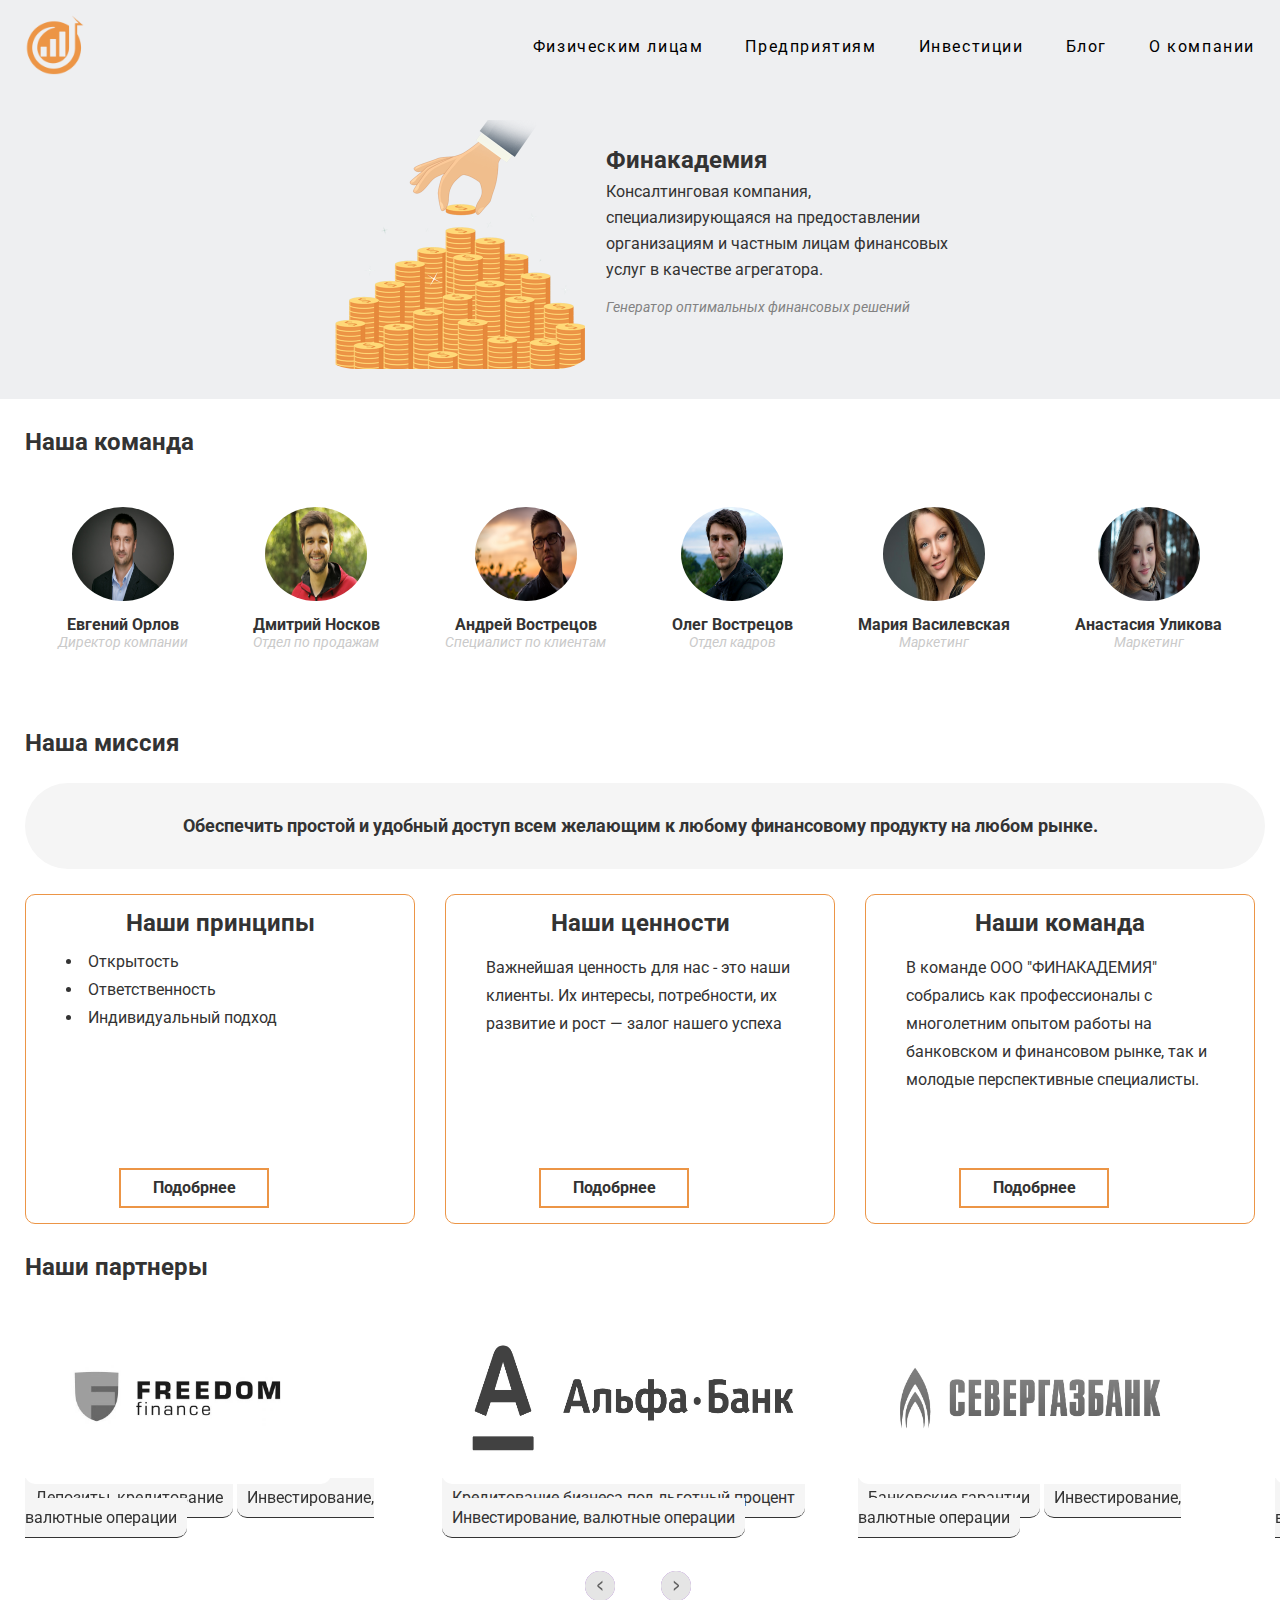
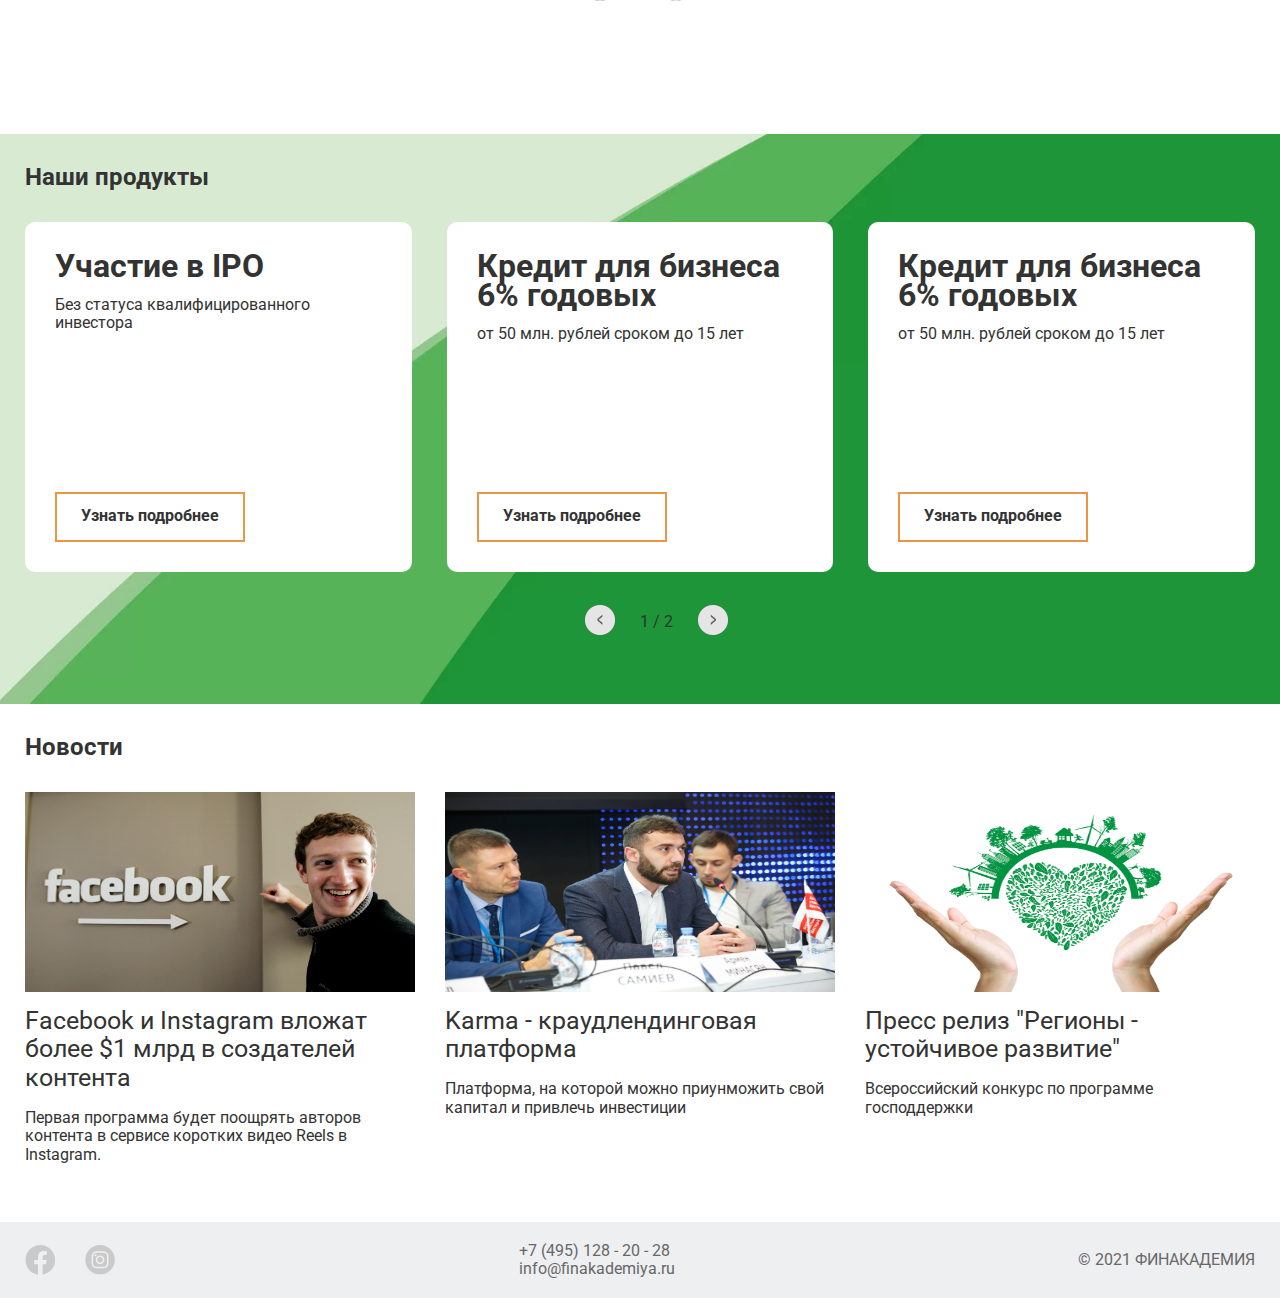
==== task/index.html @ 8fce5462 "add test task" ====
<!DOCTYPE html>
<html lang="ru">
<head>
    <meta charset="UTF-8">
    <meta http-equiv="X-UA-Compatible" content="IE=edge">
    <meta name="viewport" content="width=device-width, initial-scale=1.0">
    <title>ООО "Финакадемия"</title>
    <link rel="stylesheet" href="css/normalize.css">
    <link rel="stylesheet" href="css/styles.css">
    <link rel="stylesheet" href="https://unpkg.com/swiper/swiper-bundle.min.css"/>
    <script src="https://unpkg.com/swiper/swiper-bundle.min.js"></script>
    <script src="js/scripts.js"></script>
    <style>
        @import url('https://fonts.googleapis.com/css2?family=Roboto:wght@400;700&display=swap');
    </style>
</head>
<body>
    <header class="header">
        <div class="container">
            <div class="header-list">
                <a href="#">
                    <img class="logotype__image" src="image/Logotype.png" alt="Логотип">
                 </a>
                <nav class="header_list__items" id="burger-menu">
                    <button class="burger__closed"></button>
                    <ul class="header-list__item">
                        <li class="header-list__items">
                            <a class="header-list__link" href="#">Физическим лицам</a>
                        </li>
                        <li class="header-list__items">
                            <a class="header-list__link" href="#">Предприятиям</a>
                        </li>
                        <li class="header-list__items">
                            <a class="header-list__link" href="#">Инвестиции</a>
                        </li>
                        <li class="header-list__items">
                            <a class="header-list__link" href="#">Блог</a>
                        </li>
                        <li class="header-list__items">
                            <a class="header-list__link" href="#">О компании</a>
                        </li>
                    </ul>
                </nav>
                <button class="burger__menu" id="burger">
                    <svg version="1.1" xmlns="http://www.w3.org/2000/svg" width="32" height="32" viewBox="0 0 32 32">
                        <path fill="#ec9546" d="M5.333 22.667h21.333v-2.667h-21.333v2.667zM5.333 17.333h21.333v-2.667h-21.333v2.667zM5.333 9.333v2.667h21.333v-2.667h-21.333z"></path>
                    </svg>  
                </button>
            </div>
            <div class="header-content">
                <img class="header-content__image" src="image/header-image.png" alt="Финакадемия">
                <div class="header-content__information">
                    <h1 class="header-content__title">
                        Финакадемия
                    </h1>
                    <p class="header-content__discription">
                        Консалтинговая компания, специализирующаяся на предоставлении организациям и частным лицам финансовых услуг в качестве агрегатора.
                    </p>
                    <span class="header-content__short">
                        Генератор оптимальных финансовых решений
                    </span>
                </div>
            </div>
        </div>
    </header>
    <main class="main">
        <section class="team">
            <div class="container">
                <h2 class="section__title">
                    Наша команда
                </h2>
                <ul class="team-list">
                    <li class="team-list__items">
                        <img class="team-list__images" src="image/team.jpg" alt="Наша команда">
                        <span class="team-list__name">Евгений Орлов</span>
                        <span class="team-list__position">Директор компании</span>
                    </li>
                    <li class="team-list__items">
                        <img class="team-list__images" src="image/team2.jpg" alt="Наша команда">
                        <span class="team-list__name">Дмитрий Носков</span>
                        <span class="team-list__position">Отдел по продажам</span>
                    </li>
                    <li class="team-list__items">
                        <img class="team-list__images" src="image/team3.jpg" alt="Наша команда">
                        <span class="team-list__name">Андрей Вострецов</span>
                        <span class="team-list__position">Специалист по клиентам</span>
                    </li>
                    <li class="team-list__items">
                        <img class="team-list__images" src="image/team4.jpg" alt="Наша команда">
                        <span class="team-list__name">Олег Вострецов</span>
                        <span class="team-list__position">Отдел кадров</span>
                    </li>
                    <li class="team-list__items">
                        <img class="team-list__images" src="image/team5.jpg" alt="Наша команда">
                        <span class="team-list__name">Мария Василевская</span>
                        <span class="team-list__position">Маркетинг</span>
                    </li>
                    <li class="team-list__items">
                        <img class="team-list__images" src="image/team6.jpg" alt="Наша команда">
                        <span class="team-list__name">Анастасия Уликова</span>
                        <span class="team-list__position">Маркетинг</span>
                    </li>
                </ul>
            </div>
        </section>
        <section class="mission">
            <div class="container">
            <h2 class="section__title">
                Наша миссия
            </h2>
            <p class="mission__discription">
                Обеспечить простой и удобный доступ всем желающим к любому финансовому продукту на любом рынке.
            </p>
        </div>
        </section>
        <section class="working">
            <div class="container">
                <ul class="working-list">
                    <li class="working-list__item">
                        <h2 class="section__title section__working">Наши принципы</h2>
                        <ul class="working-list__first">
                            <li class="working-list__name">Открытость</li>
                            <li class="working-list__name">Ответственность</li>
                            <li class="working-list__name">Индивидуальный подход</li>
                        </ul>
                        <button class="main__btn">Подобрнее</button>
                    </li>
                    <li class="working-list__item">
                        <h2 class="section__title section__working">Наши ценности</h2>
                        <p class="working-list__discription">Важнейшая ценность для нас - это наши клиенты. Их интересы, потребности, их развитие и рост — залог нашего успеха</p>
                        <button class="main__btn">Подобрнее</button>
                    </li>
                    <li class="working-list__item">
                        <h2 class="section__title section__working">Наши команда</h2>
                        <p class="working-list__discription">В команде ООО "ФИНАКАДЕМИЯ" собрались как профессионалы с многолетним опытом работы на банковском и финансовом рынке, так и молодые перспективные специалисты.</p>
                        <button class="main__btn">Подобрнее</button>
                    </li>
                </ul>
            </div>
        </section>
        <section class="partner">
            <div class="container partner__contein">
                <h2 class="section__title">
                    Наши партнеры
                </h2>
                <div class="swiper-buttons">
                    <div class="swiper-partner-next"></div>
                    <div class="pagination-partner"></div>
                    <div class="swiper-partner-prev"></div>
                    </div>
                <ul class="partner-list partner-list__container swiper-container">
                    <div class="swiper-wrapper">
                    <li class="partner-list__content swiper-slide">
                        <button class="partner-list__link">
                            <img class="partner-list__image" src="image/partner1.jpg" alt="Freedom Finance">
                        </button>
                        <span class="partner-link__info">Депозиты, кредитование</span>
                        <span class="partner-link__info">Инвестирование, валютные операции</span>
                    </li>
                    <li class="partner-list__content swiper-slide">
                        <button class="partner-list__link">
                            <img class="partner-list__image" src="image/partner2.png" alt="Альфа Банк">
                        </button>
                        <span class="partner-link__info">Кредитование бизнеса под льготный процент</span>
                        <span class="partner-link__info">Инвестирование, валютные операции</span>
                    </li>
                    <li class="partner-list__content swiper-slide">
                        <button class="partner-list__link">
                            <img class="partner-list__image" src="image/partner3.jpg" alt="Севергазбанк">
                        </button>
                        <span class="partner-link__info">Банковские гарантии</span>
                        <span class="partner-link__info">Инвестирование, валютные операции</span>
                    </li>
                    <li class="partner-list__content swiper-slide">
                        <button class="partner-list__link">
                            <img class="partner-list__image" src="image/partner1.jpg" alt="Freedom Finance">
                        </button>
                        <span class="partner-link__info">Депозиты, кредитование</span>
                        <span class="partner-link__info">Инвестирование, валютные операции</span>
                    </li>
                    <li class="partner-list__content swiper-slide">
                        <button class="partner-list__link">
                            <img class="partner-list__image" src="image/partner2.png" alt="Альфа Банк">
                        </button>
                        <span class="partner-link__info">Кредитование бизнеса под льготный процент</span>
                        <span class="partner-link__info">Инвестирование, валютные операции</span>
                    </li>
                    <li class="partner-list__content swiper-slide">
                        <button class="partner-list__link">
                            <img class="partner-list__image" src="image/partner3.jpg" alt="Севергазбанк">
                        </button>
                        <span class="partner-link__info">Банковские гарантии</span>
                        <span class="partner-link__info">Инвестирование, валютные операции</span>
                    </li>
                </div>
                </ul>
            </div>
        </section>
        <section class="products">
            <div class="container container__product">
                <h2 class="section__title">Наши продукты</h2>
                <div class="swiper-buttons">
                <div class="swiper-product-next"></div>
                <div class="pagination-product"></div>
                <div class="swiper-product-prev"></div>
                </div>
                <ul class="products-list swiper-container">
                    <div class="swiper-wrapper">
                    <li class="products-list__item swiper-slide">
                        <h3 class="products-list__title">Участие в IPO</h3>
                        <span class="products-list__info">Без статуса квалифицированного инвестора</span>
                        <button class="main__btn product__btn">Узнать подробнее</button>
                    </li>
                    <li class="products-list__item swiper-slide">
                        <h3 class="products-list__title">Кредит для бизнеса 6% годовых</h3>
                        <span class="products-list__info">от 50 млн. рублей сроком до 15 лет</span>
                        <button class="main__btn product__btn">Узнать подробнее</button>
                    </li>
                    <li class="products-list__item swiper-slide">
                        <h3 class="products-list__title">Кредит для бизнеса 6% годовых</h3>
                        <span class="products-list__info">от 50 млн. рублей сроком до 15 лет</span>
                        <button class="main__btn product__btn">Узнать подробнее</button>
                    </li>
                    <li class="products-list__item swiper-slide">
                        <h3 class="products-list__title">Кредит для бизнеса 6% годовых</h3>
                        <span class="products-list__info">от 50 млн. рублей сроком до 15 лет</span>
                        <button class="main__btn product__btn">Узнать подробнее</button>
                    </li>
                </div>
                </ul>
            </div>
        </section>
        <section class="news">
            <div class="container">
            <h2 class="section__title">Новости</h2>
            <ul class="news-list">
                <li class="news-list__block">
                    <img src="image/news1.jpg" alt="Facebook и Instagram вложат более $1 млрд">
                    <a href="#" class="partner-list__title">
                        Facebook и Instagram вложат более $1 млрд в создателей контента
                    </a>
                    <p class="news-list__discription">
                        Первая программа будет поощрять авторов контента в сервисе коротких видео Reels в Instagram.
                    </p>
                </li>
                <li class="news-list__block">
                    <img src="image/news2.jpg" alt="Karma - краудлендинговая платформа">
                    <a href="#" class="partner-list__title">
                        Karma - краудлендинговая платформа
                    </a>
                    <p class="news-list__discription">
                        Платформа, на которой можно приунможить свой капитал и привлечь инвестиции
                    </p>
                </li>
                <li class="news-list__block">
                    <img src="image/news3.jpg" alt="Пресс релиз Регионы - устойчивое развитие">
                    <a href="#" class="partner-list__title">
                        Пресс релиз "Регионы - устойчивое развитие"
                    </a>
                    <p class="news-list__discription">
                        Всероссийский конкурс по программе господдержки
                    </p>
                </li>
            </ul>
        </div>
        </section>
    </main>
    <footer class="footer">
        <div class="container footer__container">
            <div class="social-media">
                <a class="social-media__facebook" href="#"></a>
                <a class="social-media__instagram" href="#"></a>
            </div>
            <div class="concts-us">
                <a href="tel:+74951282028">+7 (495) 128 - 20 - 28</a>
                <a href="mail:info@finakademiya.ru">info@finakademiya.ru</a>
            </div>
            <span class="company-name">© 2021 ФИНАКАДЕМИЯ</span>
        </div>
    </footer>
</body>
</html>
---- task/css/styles.css ----
* {
  -webkit-box-sizing: border-box;
  box-sizing: border-box;
}

*:focus {
  outline: 0;
  border: 0
}

*:focus-visible {
  outline: 0;
  border: 0
}

html, body {
  padding: 0;
  font-family: 'Roboto';
  font-size: 16px;
  color: #333333;
  scroll-behavior: smooth;
  position: relative;
}

a {
  text-decoration: none;
}

ul, li {
  list-style: none;
  margin: 0;
  padding: 0;
}

img {
  max-width: 100%;
}

h1 {
  margin: 0;
  padding: 0;
}

button {
  cursor: pointer;
}

.container {
  max-width: 1290px;
  margin: 0 auto;
}

.section__title {
  font-size: 24px;
  color: #333333;
  margin: 0 0 30px;
}

.team, .mission, .partner, .products, .news {
  padding: 30px 0;
}

.main__btn {
  position: absolute;
  bottom: 15px;
  left: 31%;
  width: 150px;
  height: 40px;
  background: transparent;
  color: #333;
  font-weight: 700;
  border: 2px solid #ec9546;
  transition: all .2s ease-in-out;
}

.main__btn:hover {
  color: #fff;
  background: #ec9546;
  transition: all .2s ease-in-out;
}

/* HEADER */

.header {
  background: #EEEFF1;
}

.header-list {
  display: flex;
  justify-content: space-between;
  align-items: center;
  padding: 15px 0;
}

.burger__menu {
  display: none;
}

.burger__closed {
  display: none;
}

.logotype__image {
  width: 60px;
  height: 60px;
}

.header-list__items:not(:last-child) {
  margin-right: 42px;
}

.header-list__item {
  display: flex;
  justify-content: space-between;
}

.header-list__link {
  position: relative;
  color: #000000;
  line-height: 26px;
  letter-spacing: 0.1em;
  transition: all .2s ease-in-out;
  z-index: 1;
}

.header-list__link:hover::before {
  position: absolute;
  content: '';
  bottom: -8px;
  left: 0;
  background: #ec9546;
  width: 100%;
  height: 3px;
}

.header-list__link:active {
  color: #ec9546;
  transition: all .2s ease-in-out;
}

.header-list__link:focus:not(:active) {
  color: #fff;
}

.header-list__link:focus:not(:active)::before {
  position: absolute;
  left: -5px;
  top: -5px;
  content: '';
  background: #ec9546;
  width: calc(100% + 10px);
  height: calc(100% + 10px);
  transition: all .2s ease-in-out;
  z-index: -1;
}

.header-content {
  display: flex;
  justify-content: center;
  align-items: center;
  padding: 0 0 30px 0;
}

.header-content__image {
  width: 300px;
  height: 100%;
  border-radius: 50px;
}

.header-content__title {
  font-size: 24px;
  margin: 0 0 5px;
}

.header-content__information {
  width: 30%;
}

.header-content__discription {
  line-height: 26px;
  margin: 0 0 15px;
}

.header-content__short {
  color: #828282;
  font-size: 14px;
  font-style: italic;
}

/* TEAM */

.team-list {
  display: flex;
  justify-content: space-around;
  padding: 20px 0;
}

.team-list__items {
  display: flex;
  flex-direction: column;
  align-items: center;
}

.team-list__images {
  width: 102px;
  height: 94px;
  border-radius: 100%;
  margin: 0 0 15px;
}

.team-list__name {
  font-weight: 700;
}

.team-list__position {
  font-style: italic;
  font-size: 14px;
  color: #cacaca;
}

/* MISSION */

.mission__discription {
  display: block;
  position: relative;
  text-align: center;
  font-size: 18px;
  line-height: 36px;
  font-weight: 700;
  padding: 20px 0;
  margin: 0;
}

.mission__discription::before {
  position: absolute;
  content: '';
  top: -5px;
  left: 0;
  width: calc(100% + 10px);
  height: calc(100% + 10px);
  background-color: #f5f5f5;
  border-radius: 50px;
  z-index: -1;
}

.section__working {
  margin: 0 0 10px;
}

.working-list {
  display: flex;
  justify-content: space-between;
  text-align: center;
}

.working-list__item {
  position: relative;
  width: 100%;
  height: 270px;
  border: 1px solid #ec9546;
  border-radius: 10px;
  padding: 15px 40px;
}

.working-list__item:not(:last-child) {
  margin-right: 30px;
}

.working-list__name {
  list-style: inside;
  line-height: 28px;
  text-align: left;
}

.working-list__discription {
  line-height: 28px;
  text-align: left;
}

/* PARTNER */

.partner-list {
  display: flex;
  justify-content: space-between;
}

.partner__contein {
  position: relative;
}

.partner-list__content {
  display: flex;
  flex-direction: column;
}

.partner-list__link {
  padding: 0;
  height: 172px;
  border: 0;
}

.pagination-partner {
  display: none;
}

.swiper-partner-next {
  position: absolute;
  right: -64px;
  top: 56%;
  background-image: url('../image/slider-arrow-next.png');
  background-size: cover;
  background-repeat: no-repeat;
  width: 30px;
  height: 30px;
  transition: all .2s ease-in-out;
  cursor: pointer;
}

.swiper-partner-next:hover {
  background-image: url('../image/slider-next-hover.png');
  transition: all .2s ease-in-out;
}

.swiper-partner-next:active {
  background-image: url('../image/slider-next-hover.png');
  border: 1px solid #fff;
  border-radius: 100%;
  transition: all .2s ease-in-out;
}

.swiper-partner-next:focus:not(:active) {
  background-image: url('../image/slider-arrow-next.png');
  border: 1px solid #333;
  border-radius: 100%;
  transition: all .2s ease-in-out;
  outline: 0;
}

.swiper-partner-prev {
  position: absolute;
  left: -64px;
  top: 56%;
  background-image: url('../image/slider-arrow-prev.png');
  background-size: cover;
  background-repeat: no-repeat;
  width: 30px;
  height: 30px;
  cursor: pointer;
}

.swiper-partner-prev:hover {
  background-image: url('../image/slider-prev-hover.png');
  transition: all .2s ease-in-out;
}

.swiper-partner-prev:active {
  background-image: url('../image/slider-prev-hover.png');
  border: 1px solid #fff;
  border-radius: 100%;
  transition: all .2s ease-in-out;
}

.swiper-partner-prev:focus:not(:active) {
  background-image: url('../image/slider-arrow-prev.png');
  border: 1px solid #333;
  border-radius: 100%;
  transition: all .2s ease-in-out;
  outline: 0;
}

.partner-list__image {
  width: 100%;
  height: 100%;
  border-radius: 10px;
  filter: grayscale(1);
  transition: all .2s ease-in-out;
}

.partner-list__image:hover {
  filter: grayscale(0);
  transition: all .2s ease-in-out;
}

.partner-link__info {
  line-height: 28px;
  background-color: #f5f5f5;
  padding: 5px 5px;
  border-bottom: 1px solid #333;
  border-bottom-right-radius: 10px;
  border-bottom-left-radius: 10px;
}

/* PRODUCT */

.products {
  background-image: url('../image/IMG_0445.webp');
  background-size: cover;
  height: 500px;
}

.products-list {
  height: 350px;
}

.pagination-product {
  display: none;
}

.products-list__item {
  display: flex;
  flex-direction: column;
  justify-content: center;
  background-color: #fff;
  border-radius: 10px;
  padding: 30px;
  position: relative;
}

.products-list__title {
  font-size: 32px;
  line-height: 29px;
  margin: 0 0 15px
}

.container__product {
  position: relative;
}

.swiper-product-next {
  position: absolute;
  right: -64px;
  top: 56%;
  background-image: url('../image/slider-arrow-next.png');
  background-size: cover;
  background-repeat: no-repeat;
  width: 30px;
  height: 30px;
  transition: all .2s ease-in-out;
  cursor: pointer;
}

.swiper-product-next:hover {
  background-image: url('../image/slider-next-hover.png');
  transition: all .2s ease-in-out;
}

.swiper-product-next:active {
  background-image: url('../image/slider-next-hover.png');
  border: 1px solid #fff;
  border-radius: 100%;
  transition: all .2s ease-in-out;
}

.swiper-product-next:focus:not(:active) {
  background-image: url('../image/slider-arrow-next.png');
  border: 1px solid #333;
  border-radius: 100%;
  transition: all .2s ease-in-out;
  outline: 0;
}

.swiper-product-prev {
  position: absolute;
  left: -64px;
  top: 56%;
  background-image: url('../image/slider-arrow-prev.png');
  background-size: cover;
  background-repeat: no-repeat;
  width: 30px;
  height: 30px;
  cursor: pointer;
}

.swiper-product-prev:hover {
  background-image: url('../image/slider-prev-hover.png');
  transition: all .2s ease-in-out;
}

.swiper-product-prev:active {
  background-image: url('../image/slider-prev-hover.png');
  border: 1px solid #fff;
  border-radius: 100%;
  transition: all .2s ease-in-out;
}

.swiper-product-prev:focus:not(:active) {
  background-image: url('../image/slider-arrow-prev.png');
  border: 1px solid #333;
  border-radius: 100%;
  transition: all .2s ease-in-out;
  outline: 0;
}

.product__btn {
  position: absolute;
  bottom: 30px;
  left: 30px;
  width: 190px;
  height: 50px;
}

/* NEWS */

.news-list {
  display: flex;
  justify-content: space-between;
}

.news-list__block {
  display: flex;
  flex-direction: column;
  width: 400px;
  height: 400px;
}

.news-list__block img {
  height: 240px;
  margin: 0 0 15px;
}

.partner-list__title {
  color: #333;
  font-size: 25px;
  transition: all .2s ease-in-out;
}

.partner-list__title:hover {
  color: #ec9546;
  transition: all .2s ease-in-out;
}

/* FOOTER */

.footer {
  background: #EEEFF1;
}

.footer__container {
  display: flex;
  justify-content: space-between;
  align-items: center;
  padding: 20px 0;
}

.social-media {
  display: flex;
}

.social-media__facebook {
  display: block;
  width: 30px;
  height: 30px;
  background-image: url('../image/fb.svg');
  background-size: cover;
  background-repeat: no-repeat;
  margin-right: 30px;
  transition: all .2s ease-in-out;
}

.social-media__facebook:hover {
  transform: scale(1.2);
  transition: all .2s ease-in-out;
}

.social-media__instagram {
  display: block;
  width: 30px;
  height: 30px;
  background-image: url('../image/instagram.svg');
  background-size: cover;
  background-repeat: no-repeat;
  transition: all .2s ease-in-out;
}

.social-media__instagram:hover {
  transform: scale(1.2);
  transition: all .2s ease-in-out;
}

.concts-us {
  display: flex;
  flex-direction: column;
}

.concts-us a {
  color: rgb(104, 104, 104);
}

.company-name {
  color: rgb(104, 104, 104);
}

@media (min-width: 1025px) and (max-width: 1440px) {
  .container {
    max-width: 100%;
    padding: 0 25px;
  }
  .burger__closed {
    display: none;
  }
  .working-list__item {
    height: 330px;
  }
  .working-list__item .main__btn {
    left: 24%;
  }
  .partner__contein .swiper-buttons {
    display: flex;
    align-items: center;
    position: absolute;
    bottom: -50px;
    left: 50%;
  }
  .swiper-partner-next {
    right: -51px;
    top: -7px;
  }
  .swiper-partner-prev {
    left: -55px;
    top: -7px;
  }
  .partner {
    height: 510px;
  }
  .partner-list__link {
    background-color: transparent;
  }
  .partner-link__info {
    line-height: 20px;
    padding: 10px;
    height: 60px;
  }
  .products {
    height: 570px;
  }
  .container__product .swiper-buttons {
    position: absolute;
    left: 50%;
    bottom: -60px;
  }
  .pagination-product {
    display: block;
  }
  .swiper-product-next {
    right: -55px;
    top: -8px;
  }
  .swiper-product-prev {
    left: -55px;
    top: -8px;
  }
  .news-list__block:not(:last-child) {
    margin-right: 30px;
  }
  .news-list__block img {
    height: 200px;
  }
  .footer__container {
    padding: 20px 25px;
  }
}

@media (min-width: 769px) and (max-width: 1024px) {
  .container {
    max-width: 100%;
    padding: 0 15px;
  }
  .burger__menu {
    display: block;
    background-color: transparent;
    border: 0;
  }
  .burger__closed {
    display: block;
    position: absolute;
    top: 30px;
    right: 30px;
    background-image: url('../image/burger-closed.svg');
    background-size: cover;
    background-repeat: no-repeat;
    background-color: transparent;
    border: 0;
    width: 25px;
    height: 25px;
  }
  .header_list__items.menu-block__active {
    transform: none;
  }
  .header-list__item {
    display: flex;
    flex-direction: column;
    padding-top: 150px;
  }
  .header-list__link {
    font-size: 24px;
    font-weight: 600;
    color: #333333;
  }
  .header-list__items:not(:last-child) {
    margin-bottom: 25px;
    margin-right: 0;
  }
  .header_list__items {
    position: absolute;
    z-index: 10;
    top: 0;
    left: 0;
    display: flex;
    flex-direction: column;
    justify-content: space-between;
    width: 100%;
    height: 526px;
    padding: 15px 15px 27px 15px;
    text-align: right;
    background-color: rgb(255 255 255 / 90%);
    transition: transform .4s ease-out;
    transform: translateY(-1000%);
  }
  .header-content {
    flex-direction: column;
  }
  .header-content__image {
    margin: 0 0 10px;
  }
  .header-content__information {
    text-align: center;
    width: 100%;
  }
  .team-list {
    flex-wrap: wrap;
  }
  .team-list__items:not(:last-child) {
    margin-bottom: 15px;
  }
  .mission__discription {
    font-size: 14px;
    line-height: 24px;
    padding: 10px 10px;
  }
  .mission__discription::before {
    border-radius: 20px;
    width: 100%;
    height: 100%;
  }
  .working-list {
    flex-wrap: wrap;
    justify-content: space-around;
  }
  .working-list__item {
    max-width: 320px;
    height: 290px;
  }
  .working-list__item:not(:last-child) {
    margin-right: 0;
    margin-bottom: 20px;
  }
  .working-list__discription {
    font-size: 14px;
    line-height: 24px;
  }
  .main__btn {
    left: 24%;
  }
  .product__btn {
    left: 30px;
  }
  .pagination-product {
    position: absolute;
    display: flex;
    width: auto !important;
    bottom: -25px !important;
    left: -11px !important;
    color: #fff;
  }
  .partner {
    height: 450px;
  }
  .partner-list__image {
    filter: grayscale(0);
    border-bottom-left-radius: 0;
    border-bottom-right-radius: 0;
    max-width: 100%;
    height: 100%;
    width: unset;
  }
  .partner-link__info {
    padding: 10px;
    font-size: 13px;
    line-height: 16px;
    height: 50px;
  }
  .partner-list__title {
    display: inline-block;
  }
  .partner-list__link {
    width: 100%;
    background-color: transparent;
  }
  .partner__contein .swiper-buttons {
    position: absolute;
    bottom: -25px;
    left: 50%
  }
  .container__product .swiper-buttons {
    position: absolute;
    bottom: -50px;
    left: 50%
  }
  .pagination-partner {
    position: absolute;
    display: flex;
    width: auto !important;
    bottom: -25px !important;
    left: -11px !important;
    color: #333;
  }
  .products {
    height: 560px;
  }
  .news-list {
    flex-wrap: wrap;
    justify-content: space-evenly;
  }
  .news-list__block {
    width: 360px;
    max-height: 400px;
  }
  .news-list__block img {
    height: 220px;
    margin: 0 0 15px;
  }
  .footer__container {
    padding: 20px 15px;
    flex-direction: column;
  }
  .social-media {
    margin: 0 0 10px;
  }
  .social-media__facebook {
    margin-right: 15px;
  }
  .concts-us {
    margin: 0 0 10px;
  }
}

@media (min-width: 320px) and (max-width: 768px) {
  .container {
    max-width: 100%;
    padding: 0 15px;
  }
  .burger__menu {
    display: block;
    background-color: transparent;
    border: 0;
  }
  .burger__closed {
    display: block;
    position: absolute;
    top: 30px;
    right: 30px;
    background-image: url('../image/burger-closed.svg');
    background-size: cover;
    background-repeat: no-repeat;
    background-color: transparent;
    border: 0;
    width: 25px;
    height: 25px;
  }
  .header_list__items.menu-block__active {
    transform: none;
  }
  .header-list__item {
    display: flex;
    flex-direction: column;
    padding-top: 150px;
  }
  .header-list__link {
    font-size: 24px;
    font-weight: 600;
    color: #333333;
  }
  .header-list__items:not(:last-child) {
    margin-bottom: 25px;
    margin-right: 0;
  }
  .header_list__items {
    position: absolute;
    z-index: 10;
    top: 0;
    left: 0;
    display: flex;
    flex-direction: column;
    justify-content: space-between;
    width: 100%;
    height: 526px;
    padding: 15px 15px 27px 15px;
    text-align: right;
    background-color: rgb(255 255 255 / 90%);
    transition: transform .4s ease-out;
    transform: translateY(-1000%);
  }
  .header-content {
    flex-direction: column;
  }
  .header-content__image {
    margin: 0 0 10px;
  }
  .header-content__information {
    text-align: center;
    width: 100%;
  }
  .team-list {
    flex-wrap: wrap;
  }
  .team-list__items:not(:last-child) {
    margin-bottom: 15px;
  }
  .mission__discription {
    font-size: 14px;
    line-height: 24px;
    padding: 10px 10px;
  }
  .mission__discription::before {
    border-radius: 20px;
    width: 100%;
    height: 100%;
  }
  .working-list {
    flex-wrap: wrap;
    justify-content: space-around;
  }
  .working-list__item {
    max-width: 320px;
    height: 290px;
  }
  .working-list__item:not(:last-child) {
    margin-right: 0;
    margin-bottom: 20px;
  }
  .working-list__discription {
    font-size: 14px;
    line-height: 24px;
  }
  .main__btn {
    left: 24%;
  }
  .product__btn {
    left: 30px;
  }
  .pagination-product {
    position: absolute;
    display: flex;
    width: auto !important;
    bottom: -25px !important;
    left: -11px !important;
    color: #fff;
  }
  .partner {
    height: 450px;
  }
  .partner-list__image {
    filter: grayscale(0);
    border-bottom-left-radius: 0;
    border-bottom-right-radius: 0;
    max-width: 100%;
    height: 100%;
    width: unset;
  }
  .partner-link__info {
    padding: 10px;
    font-size: 13px;
    line-height: 16px;
    height: 50px;
  }
  .partner-list__title {
    display: inline-block;
  }
  .partner-list__link {
    width: 100%;
    background-color: transparent;
  }
  .swiper-buttons {
    position: absolute;
    bottom: -17px;
    left: 50%
  }
  .pagination-partner {
    position: absolute;
    display: flex;
    width: auto !important;
    bottom: -25px !important;
    left: -11px !important;
    color: #333;
  }
  .news-list {
    flex-wrap: wrap;
    flex-direction: column;
  }
  .news-list__block {
    width: 100%;
    height: 100%;
  }
  .news-list__block img {
    height: auto;
    margin: 0 0 15px;
  }
  .footer__container {
    padding: 20px 15px;
    flex-direction: column;
  }
  .social-media {
    margin: 0 0 10px;
  }
  .social-media__facebook {
    margin-right: 15px;
  }
  .concts-us {
    margin: 0 0 10px;
  }
}
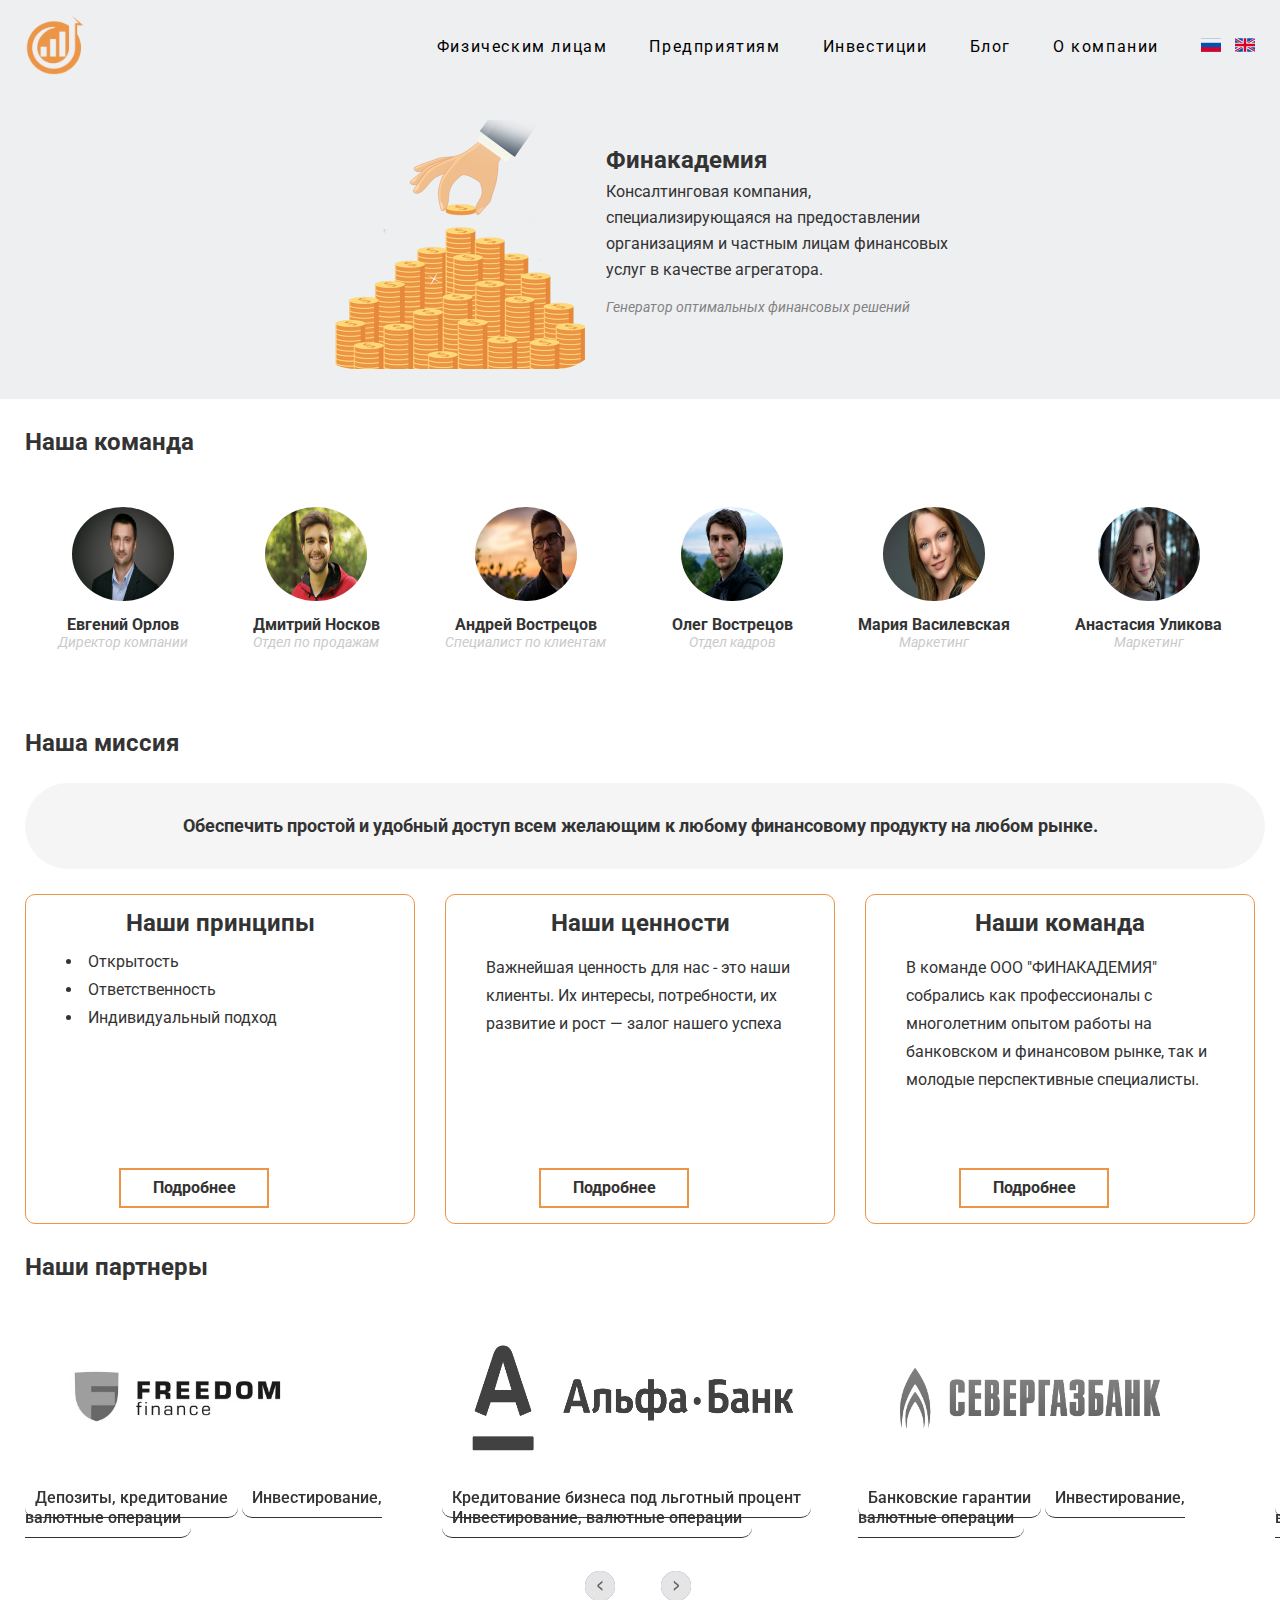
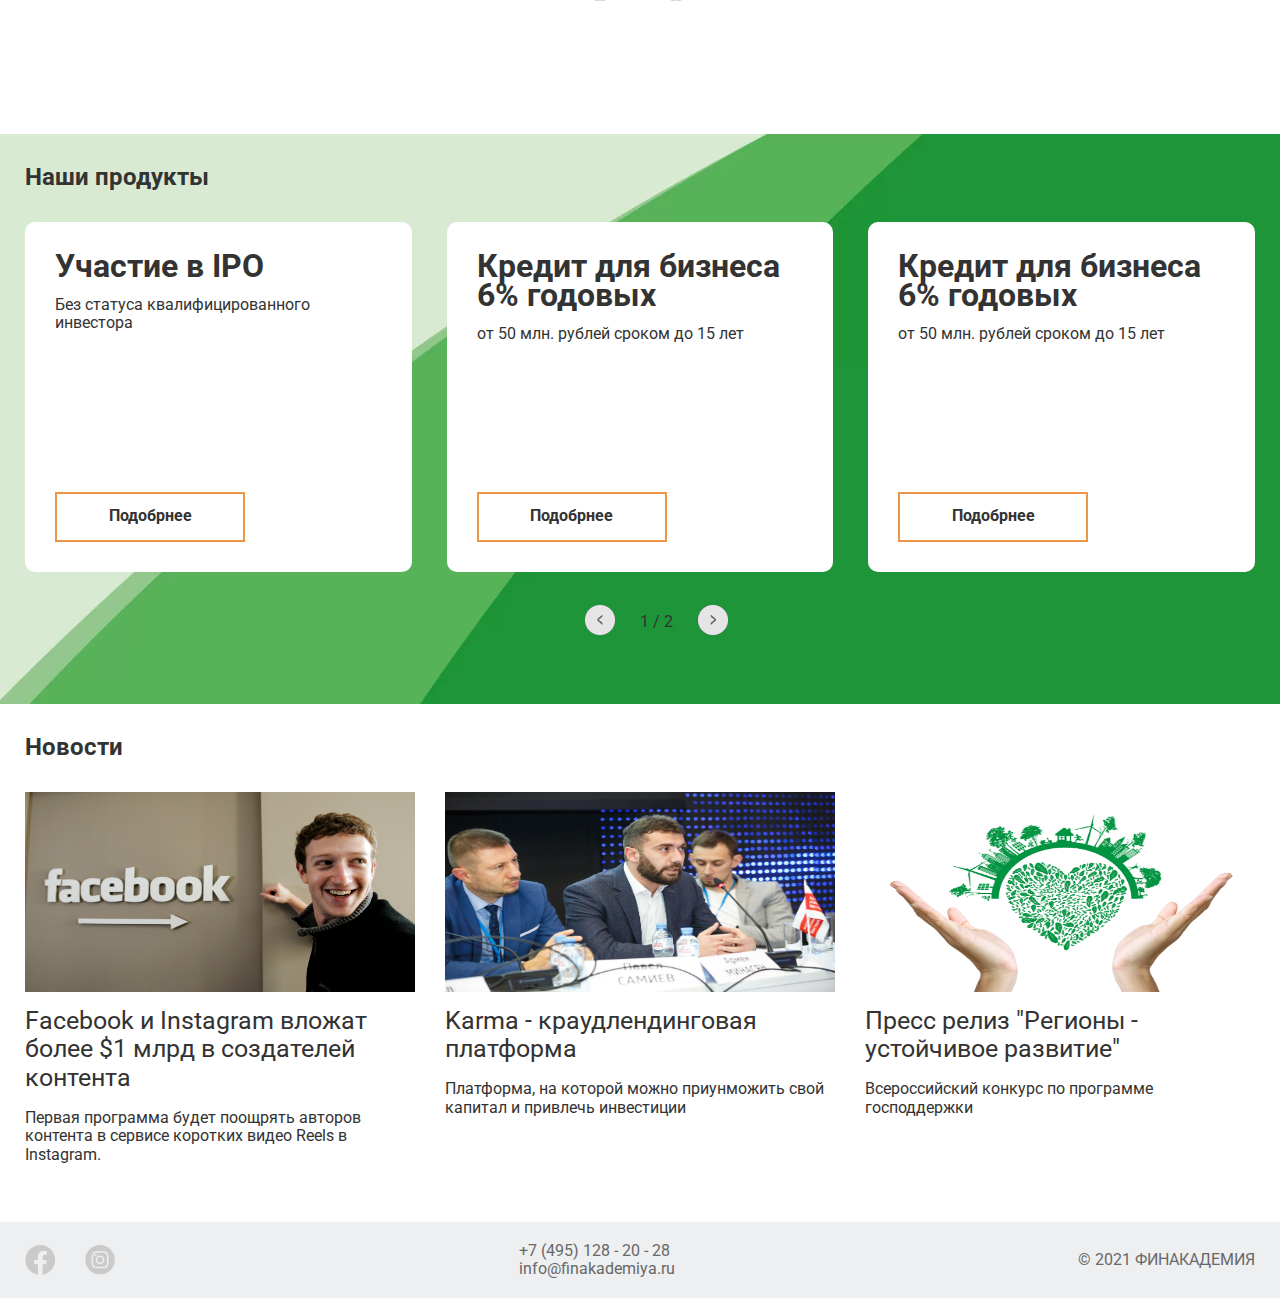
==== commit 3c562047: "Add lang, Bugs fixed" ====
--- a/task/index.html
+++ b/task/index.html
@@ -9,7 +9,9 @@
     <link rel="stylesheet" href="css/styles.css">
     <link rel="stylesheet" href="https://unpkg.com/swiper/swiper-bundle.min.css"/>
     <script src="https://unpkg.com/swiper/swiper-bundle.min.js"></script>
+    <script src="https://code.jquery.com/jquery-3.6.0.min.js" integrity="sha256-/xUj+3OJU5yExlq6GSYGSHk7tPXikynS7ogEvDej/m4=" crossorigin="anonymous"></script>
     <script src="js/scripts.js"></script>
+    <script src="js/lang.js"></script>
     <style>
         @import url('https://fonts.googleapis.com/css2?family=Roboto:wght@400;700&display=swap');
     </style>
@@ -25,19 +27,23 @@
                     <button class="burger__closed"></button>
                     <ul class="header-list__item">
                         <li class="header-list__items">
-                            <a class="header-list__link" href="#">Физическим лицам</a>
-                        </li>
-                        <li class="header-list__items">
-                            <a class="header-list__link" href="#">Предприятиям</a>
-                        </li>
-                        <li class="header-list__items">
-                            <a class="header-list__link" href="#">Инвестиции</a>
-                        </li>
-                        <li class="header-list__items">
-                            <a class="header-list__link" href="#">Блог</a>
-                        </li>
-                        <li class="header-list__items">
-                            <a class="header-list__link" href="#">О компании</a>
+                            <a class="header-list__link" href="#" data-en="Private" data-ru="Физическим лицам">Физическим лицам</a>
+                        </li>
+                        <li class="header-list__items">
+                            <a class="header-list__link" href="#" data-en="Business" data-ru="Предприятиям">Предприятиям</a>
+                        </li>
+                        <li class="header-list__items">
+                            <a class="header-list__link" href="#" data-en="Investments" data-ru="Инвестиции">Инвестиции</a>
+                        </li>
+                        <li class="header-list__items">
+                            <a class="header-list__link" href="#" data-en="Blog" data-ru="Блог">Блог</a>
+                        </li>
+                        <li class="header-list__items">
+                            <a class="header-list__link" href="#" data-en="About" data-ru="О компании">О компании</a>
+                        </li>
+                        <li class="header-list__items">
+                            <button class="ru"></button>
+                            <button class="en"></button>
                         </li>
                     </ul>
                 </nav>
@@ -50,13 +56,13 @@
             <div class="header-content">
                 <img class="header-content__image" src="image/header-image.png" alt="Финакадемия">
                 <div class="header-content__information">
-                    <h1 class="header-content__title">
+                    <h1 class="header-content__title" data-en="Finakademiya" data-ru="Финакадемия">
                         Финакадемия
                     </h1>
-                    <p class="header-content__discription">
+                    <p class="header-content__discription" data-en="Consulting company specializing in providing organizations and individuals with financial services as an aggregator." data-ru="Консалтинговая компания, специализирующаяся на предоставлении организациям и частным лицам финансовых услуг в качестве агрегатора.">
                         Консалтинговая компания, специализирующаяся на предоставлении организациям и частным лицам финансовых услуг в качестве агрегатора.
                     </p>
-                    <span class="header-content__short">
+                    <span class="header-content__short" data-en="Optimal Financial Solutions Generator" data-ru="Генератор оптимальных финансовых решений">
                         Генератор оптимальных финансовых решений
                     </span>
                 </div>
@@ -66,49 +72,49 @@
     <main class="main">
         <section class="team">
             <div class="container">
-                <h2 class="section__title">
+                <h2 class="section__title" data-en="Our team" data-ru="Наша команда">
                     Наша команда
                 </h2>
                 <ul class="team-list">
                     <li class="team-list__items">
                         <img class="team-list__images" src="image/team.jpg" alt="Наша команда">
-                        <span class="team-list__name">Евгений Орлов</span>
-                        <span class="team-list__position">Директор компании</span>
+                        <span class="team-list__name" data-en="Evgeniy Orlov" data-ru="Евгений Орлов">Евгений Орлов</span>
+                        <span class="team-list__position" data-en="Director of the company" data-ru="Директор компании">Директор компании</span>
                     </li>
                     <li class="team-list__items">
                         <img class="team-list__images" src="image/team2.jpg" alt="Наша команда">
-                        <span class="team-list__name">Дмитрий Носков</span>
-                        <span class="team-list__position">Отдел по продажам</span>
+                        <span class="team-list__name" data-en="Dmitry Noskov" data-ru="Дмитрий Носков">Дмитрий Носков</span>
+                        <span class="team-list__position" data-en="Sales department" data-ru="Отдел по продажам">Отдел по продажам</span>
                     </li>
                     <li class="team-list__items">
                         <img class="team-list__images" src="image/team3.jpg" alt="Наша команда">
-                        <span class="team-list__name">Андрей Вострецов</span>
-                        <span class="team-list__position">Специалист по клиентам</span>
+                        <span class="team-list__name" data-en="Andrey Vostrecov" data-ru="Андрей Вострецов">Андрей Вострецов</span>
+                        <span class="team-list__position" data-en="Client Specialist" data-ru="Специалист по клиентам">Специалист по клиентам</span>
                     </li>
                     <li class="team-list__items">
                         <img class="team-list__images" src="image/team4.jpg" alt="Наша команда">
-                        <span class="team-list__name">Олег Вострецов</span>
-                        <span class="team-list__position">Отдел кадров</span>
+                        <span class="team-list__name" data-en="Oleg Vostrecov" data-ru="Олег Вострецов">Олег Вострецов</span>
+                        <span class="team-list__position" data-en="Human Resources Department" data-ru="Отдел кадров">Отдел кадров</span>
                     </li>
                     <li class="team-list__items">
                         <img class="team-list__images" src="image/team5.jpg" alt="Наша команда">
-                        <span class="team-list__name">Мария Василевская</span>
-                        <span class="team-list__position">Маркетинг</span>
+                        <span class="team-list__name" data-en="Mariya Vasilevskaya" data-ru="Мария Василевская">Мария Василевская</span>
+                        <span class="team-list__position" data-en="Marketing" data-ru="Маркетинг">Маркетинг</span>
                     </li>
                     <li class="team-list__items">
                         <img class="team-list__images" src="image/team6.jpg" alt="Наша команда">
-                        <span class="team-list__name">Анастасия Уликова</span>
-                        <span class="team-list__position">Маркетинг</span>
+                        <span class="team-list__name" data-en="Anastasiya Ulikova" data-ru="Анастасия Уликова">Анастасия Уликова</span>
+                        <span class="team-list__position" data-en="Marketing" data-ru="Маркетинг">Маркетинг</span>
                     </li>
                 </ul>
             </div>
         </section>
         <section class="mission">
             <div class="container">
-            <h2 class="section__title">
+            <h2 class="section__title" data-en="Our mission" data-ru="Наша миссия">
                 Наша миссия
             </h2>
-            <p class="mission__discription">
+            <p class="mission__discription" data-en="Provide easy and convenient access for everyone to any financial product in any market" data-ru="Обеспечить простой и удобный доступ всем желающим к любому финансовому продукту на любом рынке.">
                 Обеспечить простой и удобный доступ всем желающим к любому финансовому продукту на любом рынке.
             </p>
         </div>
@@ -117,30 +123,30 @@
             <div class="container">
                 <ul class="working-list">
                     <li class="working-list__item">
-                        <h2 class="section__title section__working">Наши принципы</h2>
+                        <h2 class="section__title section__working" data-en="Our princeples" data-ru="Наши принципы">Наши принципы</h2>
                         <ul class="working-list__first">
-                            <li class="working-list__name">Открытость</li>
-                            <li class="working-list__name">Ответственность</li>
-                            <li class="working-list__name">Индивидуальный подход</li>
+                            <li class="working-list__name" data-en="Openness" data-ru="Открытость">Открытость</li>
+                            <li class="working-list__name" data-en="Responsibility" data-ru="Ответственность">Ответственность</li>
+                            <li class="working-list__name" data-en="Individual approach" data-ru="Индивидуальный подход">Индивидуальный подход</li>
                         </ul>
-                        <button class="main__btn">Подобрнее</button>
+                        <button class="main__btn" data-en="Meet us" data-ru="Подобрнее">Подробнее</button>
                     </li>
                     <li class="working-list__item">
-                        <h2 class="section__title section__working">Наши ценности</h2>
-                        <p class="working-list__discription">Важнейшая ценность для нас - это наши клиенты. Их интересы, потребности, их развитие и рост — залог нашего успеха</p>
-                        <button class="main__btn">Подобрнее</button>
+                        <h2 class="section__title section__working" data-en="Our values" data-ru="Наши ценности">Наши ценности</h2>
+                        <p class="working-list__discription" data-en="Most important value for us is our customers. Their interests, their needs, their development and growth are the key to our success" data-ru="Важнейшая ценность для нас - это наши клиенты. Их интересы, потребности, их развитие и рост — залог нашего успеха">Важнейшая ценность для нас - это наши клиенты. Их интересы, потребности, их развитие и рост — залог нашего успеха</p>
+                       <button class="main__btn" data-en="Meet us" data-ru="Подобрнее">Подробнее</button>
                     </li>
                     <li class="working-list__item">
-                        <h2 class="section__title section__working">Наши команда</h2>
-                        <p class="working-list__discription">В команде ООО "ФИНАКАДЕМИЯ" собрались как профессионалы с многолетним опытом работы на банковском и финансовом рынке, так и молодые перспективные специалисты.</p>
-                        <button class="main__btn">Подобрнее</button>
+                        <h2 class="section__title section__working" data-en="Our team" data-ru="Наши команда">Наши команда</h2>
+                        <p class="working-list__discription" data-en="The FINAKADEMIA LLC team includes professionals with many years of experience in the banking and financial market, as well as young promising specialists." data-ru="В команде ООО ФИНАКАДЕМИЯ собрались как профессионалы с многолетним опытом работы на банковском и финансовом рынке, так и молодые перспективные специалисты.">В команде ООО "ФИНАКАДЕМИЯ" собрались как профессионалы с многолетним опытом работы на банковском и финансовом рынке, так и молодые перспективные специалисты.</p>
+                       <button class="main__btn" data-en="Meet us" data-ru="Подобрнее">Подробнее</button>
                     </li>
                 </ul>
             </div>
         </section>
         <section class="partner">
             <div class="container partner__contein">
-                <h2 class="section__title">
+                <h2 class="section__title" data-en="Our partners" data-ru="Наши партнеры">
                     Наши партнеры
                 </h2>
                 <div class="swiper-buttons">
@@ -154,43 +160,43 @@
                         <button class="partner-list__link">
                             <img class="partner-list__image" src="image/partner1.jpg" alt="Freedom Finance">
                         </button>
-                        <span class="partner-link__info">Депозиты, кредитование</span>
-                        <span class="partner-link__info">Инвестирование, валютные операции</span>
+                        <span class="partner-link__info" data-en="Deposits, crediting" data-ru="Депозиты, кредитование">Депозиты, кредитование</span>
+                        <span class="partner-link__info" data-en="Investing, currency operations" data-ru="Инвестирование, валютные операции">Инвестирование, валютные операции</span>
                     </li>
                     <li class="partner-list__content swiper-slide">
                         <button class="partner-list__link">
                             <img class="partner-list__image" src="image/partner2.png" alt="Альфа Банк">
                         </button>
-                        <span class="partner-link__info">Кредитование бизнеса под льготный процент</span>
-                        <span class="partner-link__info">Инвестирование, валютные операции</span>
+                        <span class="partner-link__info"  data-en="Lending to businesses at preferential interest rates" data-ru="Кредитование бизнеса под льготный процент">Кредитование бизнеса под льготный процент</span>
+                        <span class="partner-link__info" data-en="Investing, currency operations" data-ru="Инвестирование, валютные операции">Инвестирование, валютные операции</span>
                     </li>
                     <li class="partner-list__content swiper-slide">
                         <button class="partner-list__link">
                             <img class="partner-list__image" src="image/partner3.jpg" alt="Севергазбанк">
                         </button>
-                        <span class="partner-link__info">Банковские гарантии</span>
-                        <span class="partner-link__info">Инвестирование, валютные операции</span>
+                        <span class="partner-link__info" data-en="Bank guarantees" data-ru="Банковские гарантии">Банковские гарантии</span>
+                        <span class="partner-link__info" data-en="Investing, currency operations" data-ru="Инвестирование, валютные операции">Инвестирование, валютные операции</span>
                     </li>
                     <li class="partner-list__content swiper-slide">
                         <button class="partner-list__link">
                             <img class="partner-list__image" src="image/partner1.jpg" alt="Freedom Finance">
                         </button>
-                        <span class="partner-link__info">Депозиты, кредитование</span>
-                        <span class="partner-link__info">Инвестирование, валютные операции</span>
+                        <span class="partner-link__info" data-en="Deposits, crediting" data-ru="Депозиты, кредитование">Депозиты, кредитование</span>
+                        <span class="partner-link__info" data-en="Investing, currency operations" data-ru="Инвестирование, валютные операции">Инвестирование, валютные операции</span>
                     </li>
                     <li class="partner-list__content swiper-slide">
                         <button class="partner-list__link">
                             <img class="partner-list__image" src="image/partner2.png" alt="Альфа Банк">
                         </button>
-                        <span class="partner-link__info">Кредитование бизнеса под льготный процент</span>
-                        <span class="partner-link__info">Инвестирование, валютные операции</span>
+                        <span class="partner-link__info" data-en="Lending to businesses at preferential interest rates" data-ru="Кредитование бизнеса под льготный процент">Кредитование бизнеса под льготный процент</span>
+                        <span class="partner-link__info" data-en="Investing, currency operations" data-ru="Инвестирование, валютные операции">Инвестирование, валютные операции</span>
                     </li>
                     <li class="partner-list__content swiper-slide">
                         <button class="partner-list__link">
                             <img class="partner-list__image" src="image/partner3.jpg" alt="Севергазбанк">
                         </button>
-                        <span class="partner-link__info">Банковские гарантии</span>
-                        <span class="partner-link__info">Инвестирование, валютные операции</span>
+                        <span class="partner-link__info" data-en="Bank guarantees" data-ru="Банковские гарантии">Банковские гарантии</span>
+                        <span class="partner-link__info" data-en="Investing, currency operations" data-ru="Инвестирование, валютные операции">Инвестирование, валютные операции</span>
                     </li>
                 </div>
                 </ul>
@@ -198,7 +204,7 @@
         </section>
         <section class="products">
             <div class="container container__product">
-                <h2 class="section__title">Наши продукты</h2>
+                <h2 class="section__title" data-en="Our products" data-ru="Наши продукты">Наши продукты</h2>
                 <div class="swiper-buttons">
                 <div class="swiper-product-next"></div>
                 <div class="pagination-product"></div>
@@ -207,24 +213,24 @@
                 <ul class="products-list swiper-container">
                     <div class="swiper-wrapper">
                     <li class="products-list__item swiper-slide">
-                        <h3 class="products-list__title">Участие в IPO</h3>
-                        <span class="products-list__info">Без статуса квалифицированного инвестора</span>
-                        <button class="main__btn product__btn">Узнать подробнее</button>
-                    </li>
-                    <li class="products-list__item swiper-slide">
-                        <h3 class="products-list__title">Кредит для бизнеса 6% годовых</h3>
-                        <span class="products-list__info">от 50 млн. рублей сроком до 15 лет</span>
-                        <button class="main__btn product__btn">Узнать подробнее</button>
-                    </li>
-                    <li class="products-list__item swiper-slide">
-                        <h3 class="products-list__title">Кредит для бизнеса 6% годовых</h3>
-                        <span class="products-list__info">от 50 млн. рублей сроком до 15 лет</span>
-                        <button class="main__btn product__btn">Узнать подробнее</button>
-                    </li>
-                    <li class="products-list__item swiper-slide">
-                        <h3 class="products-list__title">Кредит для бизнеса 6% годовых</h3>
-                        <span class="products-list__info">от 50 млн. рублей сроком до 15 лет</span>
-                        <button class="main__btn product__btn">Узнать подробнее</button>
+                        <h3 class="products-list__title" data-en="IPO participation" data-ru="Участие в IPO">Участие в IPO</h3>
+                        <span class="products-list__info" data-en="Without qualified investor status" data-ru="Без статуса квалифицированного инвестора">Без статуса квалифицированного инвестора</span>
+                        <button class="main__btn product__btn" data-en="Meet us" data-ru="Подобрнее">Подобрнее</button>
+                    </li>
+                    <li class="products-list__item swiper-slide">
+                        <h3 class="products-list__title" data-en="Loan for business 6% per annum" data-ru="Кредит для бизнеса 6% годовых">Кредит для бизнеса 6% годовых</h3>
+                        <span class="products-list__info" data-en="from 50 million rubles for up to 15 years" data-ru="от 50 млн. рублей сроком до 15 лет">от 50 млн. рублей сроком до 15 лет</span>
+                          <button class="main__btn product__btn" data-en="Meet us" data-ru="Подобрнее">Подобрнее</button>
+                    </li>
+                    <li class="products-list__item swiper-slide">
+                         <h3 class="products-list__title" data-en="Loan for business 6% per annum" data-ru="Кредит для бизнеса 6% годовых">Кредит для бизнеса 6% годовых</h3>
+                        <span class="products-list__info" data-en="from 50 million rubles for up to 15 years" data-ru="от 50 млн. рублей сроком до 15 лет">от 50 млн. рублей сроком до 15 лет</span>
+                          <button class="main__btn product__btn" data-en="Meet us" data-ru="Подобрнее">Подобрнее</button>
+                    </li>
+                    <li class="products-list__item swiper-slide">
+                         <h3 class="products-list__title" data-en="Loan for business 6% per annum" data-ru="Кредит для бизнеса 6% годовых">Кредит для бизнеса 6% годовых</h3>
+                        <span class="products-list__info" data-en="from 50 million rubles for up to 15 years" data-ru="от 50 млн. рублей сроком до 15 лет">от 50 млн. рублей сроком до 15 лет</span>
+                          <button class="main__btn product__btn" data-en="Meet us" data-ru="Подобрнее">Подобрнее</button>
                     </li>
                 </div>
                 </ul>
@@ -232,32 +238,32 @@
         </section>
         <section class="news">
             <div class="container">
-            <h2 class="section__title">Новости</h2>
+            <h2 class="section__title" data-en="News" data-ru="Новости">Новости</h2>
             <ul class="news-list">
                 <li class="news-list__block">
                     <img src="image/news1.jpg" alt="Facebook и Instagram вложат более $1 млрд">
-                    <a href="#" class="partner-list__title">
+                    <a href="#" class="partner-list__title" data-en="Facebook and Instagram will invest more than $1 billion in content creators" data-ru="Facebook и Instagram вложат более $1 млрд в создателей контента">
                         Facebook и Instagram вложат более $1 млрд в создателей контента
                     </a>
-                    <p class="news-list__discription">
+                    <p class="news-list__discription" data-en="The first program will reward content creators on Instagram's short video service Reels" data-ru="Первая программа будет поощрять авторов контента в сервисе коротких видео Reels в Instagram.">
                         Первая программа будет поощрять авторов контента в сервисе коротких видео Reels в Instagram.
                     </p>
                 </li>
                 <li class="news-list__block">
                     <img src="image/news2.jpg" alt="Karma - краудлендинговая платформа">
-                    <a href="#" class="partner-list__title">
+                    <a href="#" class="partner-list__title" data-en="Karma - crowdsourcing platform" data-ru="Karma - краудлендинговая платформа">
                         Karma - краудлендинговая платформа
                     </a>
-                    <p class="news-list__discription">
+                    <p class="news-list__discription" data-en="A platform on which you can raise capital and investment" data-ru=" Платформа, на которой можно приунможить свой капитал и привлечь инвестиции">
                         Платформа, на которой можно приунможить свой капитал и привлечь инвестиции
                     </p>
                 </li>
                 <li class="news-list__block">
                     <img src="image/news3.jpg" alt="Пресс релиз Регионы - устойчивое развитие">
-                    <a href="#" class="partner-list__title">
+                    <a href="#" class="partner-list__title" data-en="Press release Regiony - Ustoychivoe Razvitie" data-ru="Пресс релиз Регионы - устойчивое развитие">
                         Пресс релиз "Регионы - устойчивое развитие"
                     </a>
-                    <p class="news-list__discription">
+                    <p class="news-list__discription" data-en="All-Russian competition on the program of state support" data-ru="Всероссийский конкурс по программе господдержки">
                         Всероссийский конкурс по программе господдержки
                     </p>
                 </li>
@@ -272,10 +278,10 @@
                 <a class="social-media__instagram" href="#"></a>
             </div>
             <div class="concts-us">
-                <a href="tel:+74951282028">+7 (495) 128 - 20 - 28</a>
-                <a href="mail:info@finakademiya.ru">info@finakademiya.ru</a>
-            </div>
-            <span class="company-name">© 2021 ФИНАКАДЕМИЯ</span>
+                <a href="tel:+74951282028" >+7 (495) 128 - 20 - 28</a>
+                <a href="mailto::info@finakademiya.ru">info@finakademiya.ru</a>
+            </div>
+            <span class="company-name" data-en="Finakademiya LLC" data-ru="© 2021 ФИНАКАДЕМИЯ">© 2021 ФИНАКАДЕМИЯ</span>
         </div>
     </footer>
 </body>
--- a/task/css/styles.css
+++ b/task/css/styles.css
@@ -30,6 +30,27 @@
   list-style: none;
   margin: 0;
   padding: 0;
+}
+
+.ru {
+  width: 20px;
+  height: 20px;
+  background-image: url('../image/russia.svg');
+  background-size: cover;
+  background-repeat: no-repeat;
+  background-color: transparent;
+  border: 0;
+  margin-right: 10px;
+}
+
+.en {
+  width: 20px;
+  height: 20px;
+  background-image: url('../image/united-kingdom.svg');
+  background-size: cover;
+  background-repeat: no-repeat;
+  background-color: transparent;
+  border: 0;
 }
 
 img {
@@ -112,6 +133,7 @@
 .header-list__item {
   display: flex;
   justify-content: space-between;
+  align-items: center;
 }
 
 .header-list__link {
@@ -294,6 +316,7 @@
 }
 
 .partner-list__link {
+  background-color: transparent;
   padding: 0;
   height: 172px;
   border: 0;
@@ -383,8 +406,8 @@
 
 .partner-link__info {
   line-height: 28px;
-  background-color: #f5f5f5;
   padding: 5px 5px;
+  font-weight: 500;
   border-bottom: 1px solid #333;
   border-bottom-right-radius: 10px;
   border-bottom-left-radius: 10px;
